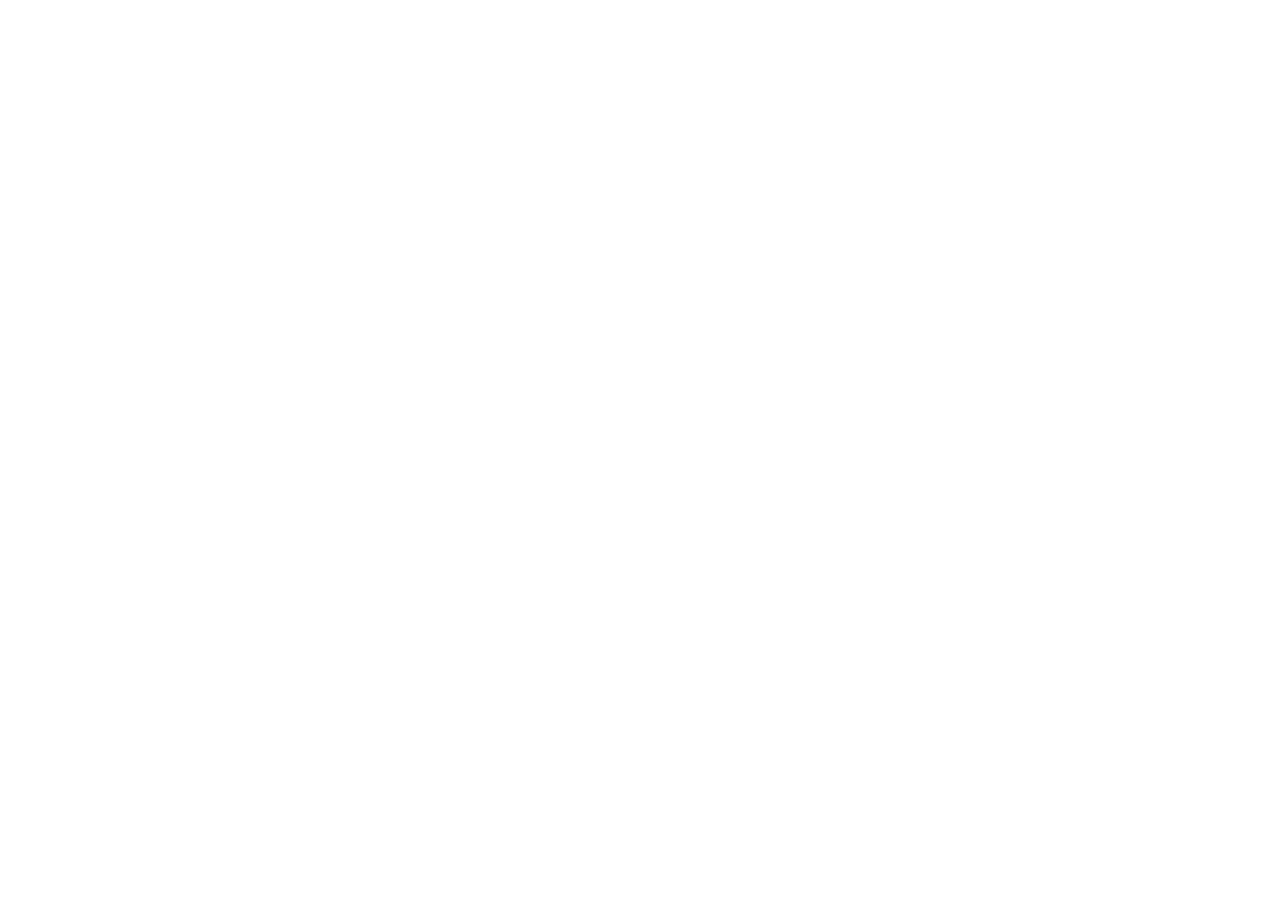
==== about.html @ 1dba8736 "Initial Commit" ====
<!DOCTYPE html>
<html lang="en">
<head>
    <meta charset="UTF-8">
    <meta http-equiv="X-UA-Compatible" content="IE=edge">
    <meta name="viewport" content="width=device-width, initial-scale=1.0">
    <title>Donate For Joy | About</title>
</head>
<body>
    
</body>
</html>
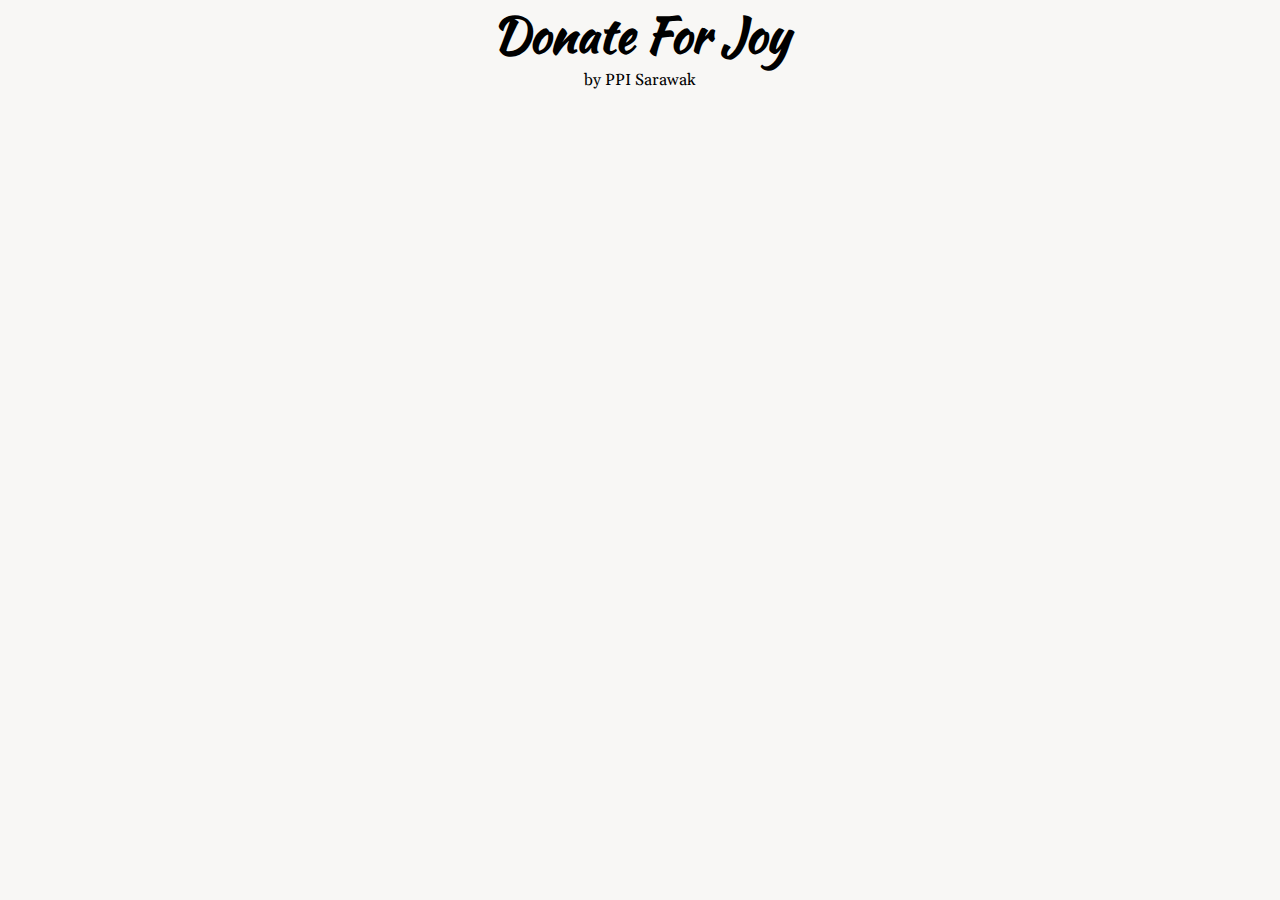
==== commit e54d1d8b: "Add images of Panti" ====
--- a/about.html
+++ b/about.html
@@ -5,8 +5,11 @@
     <meta http-equiv="X-UA-Compatible" content="IE=edge">
     <meta name="viewport" content="width=device-width, initial-scale=1.0">
     <title>Donate For Joy | About</title>
+    <link href='css/base.css' rel='stylesheet'>
+    <link href='css/about.css' rel='stylesheet'>
 </head>
 <body>
-    
+    <h1 class="title-text" id="about-title">Donate For Joy</h1>
+    <p id="main-subtitle-centered">by PPI Sarawak</p>
 </body>
 </html>--- a/css/base.css
+++ b/css/base.css
@@ -0,0 +1,88 @@
+@import url('https://fonts.googleapis.com/css2?family=Gelasio&family=Kaushan+Script&family=Montserrat&family=Rubik:ital,wght@0,400;1,600&display=swap');
+
+/*
+
+font-family: 'Kaushan Script', cursive;
+font-family: 'Montserrat', sans-serif;
+font-family: 'Rubik', sans-serif;
+*/
+
+* {
+    box-sizing: border-box;
+    background-color: #F8F7F5;
+    padding: 0;
+    margin: 0;
+}
+
+.title-text{
+    font-family: 'Kaushan Script', cursive;
+    font-size: 3rem;
+    margin-bottom: 0%;
+}
+
+h1, h2, h3, h4, h5, h6 {
+    font-family: "Rubik", sans-serif;
+}
+
+body {
+    font-family: "Georgia", serif;
+}
+
+a {
+    font-family: "Montserrat";
+}
+
+p {
+    font-family: 'Gelasio', serif;
+}
+
+.primary-color-bg {
+    color: #F8F7F5 !important; 
+}
+
+.secondary-color-bg {
+    color: #E5D3BB !important;
+}
+
+
+/******************
+    NAVIGATION
+******************/
+.header-bar {
+    display: flex;
+    justify-content: space-between;
+    background-color: transparent;
+    padding: 1rem;
+    align-items: center;
+    margin: 0.5rem 1rem;
+}
+
+.header-bar a {
+    text-decoration: none;
+    color: black;
+}
+
+.nav-bar div {
+    display: inline;
+    padding: 0 1.5rem;
+    font-size: 1.15rem;
+}
+
+.nav-bar div:nth-child(n+2) {
+    border-left: 1px solid #000;
+}
+
+.header-bar img {
+    width: 4.5%;
+    height: 4.5%;
+}
+
+
+
+
+
+
+
+
+
+
--- a/css/about.css
+++ b/css/about.css
@@ -0,0 +1,7 @@
+#about-title{
+    text-align: center;
+}
+
+#main-subtitle-centered{
+    text-align: center;
+}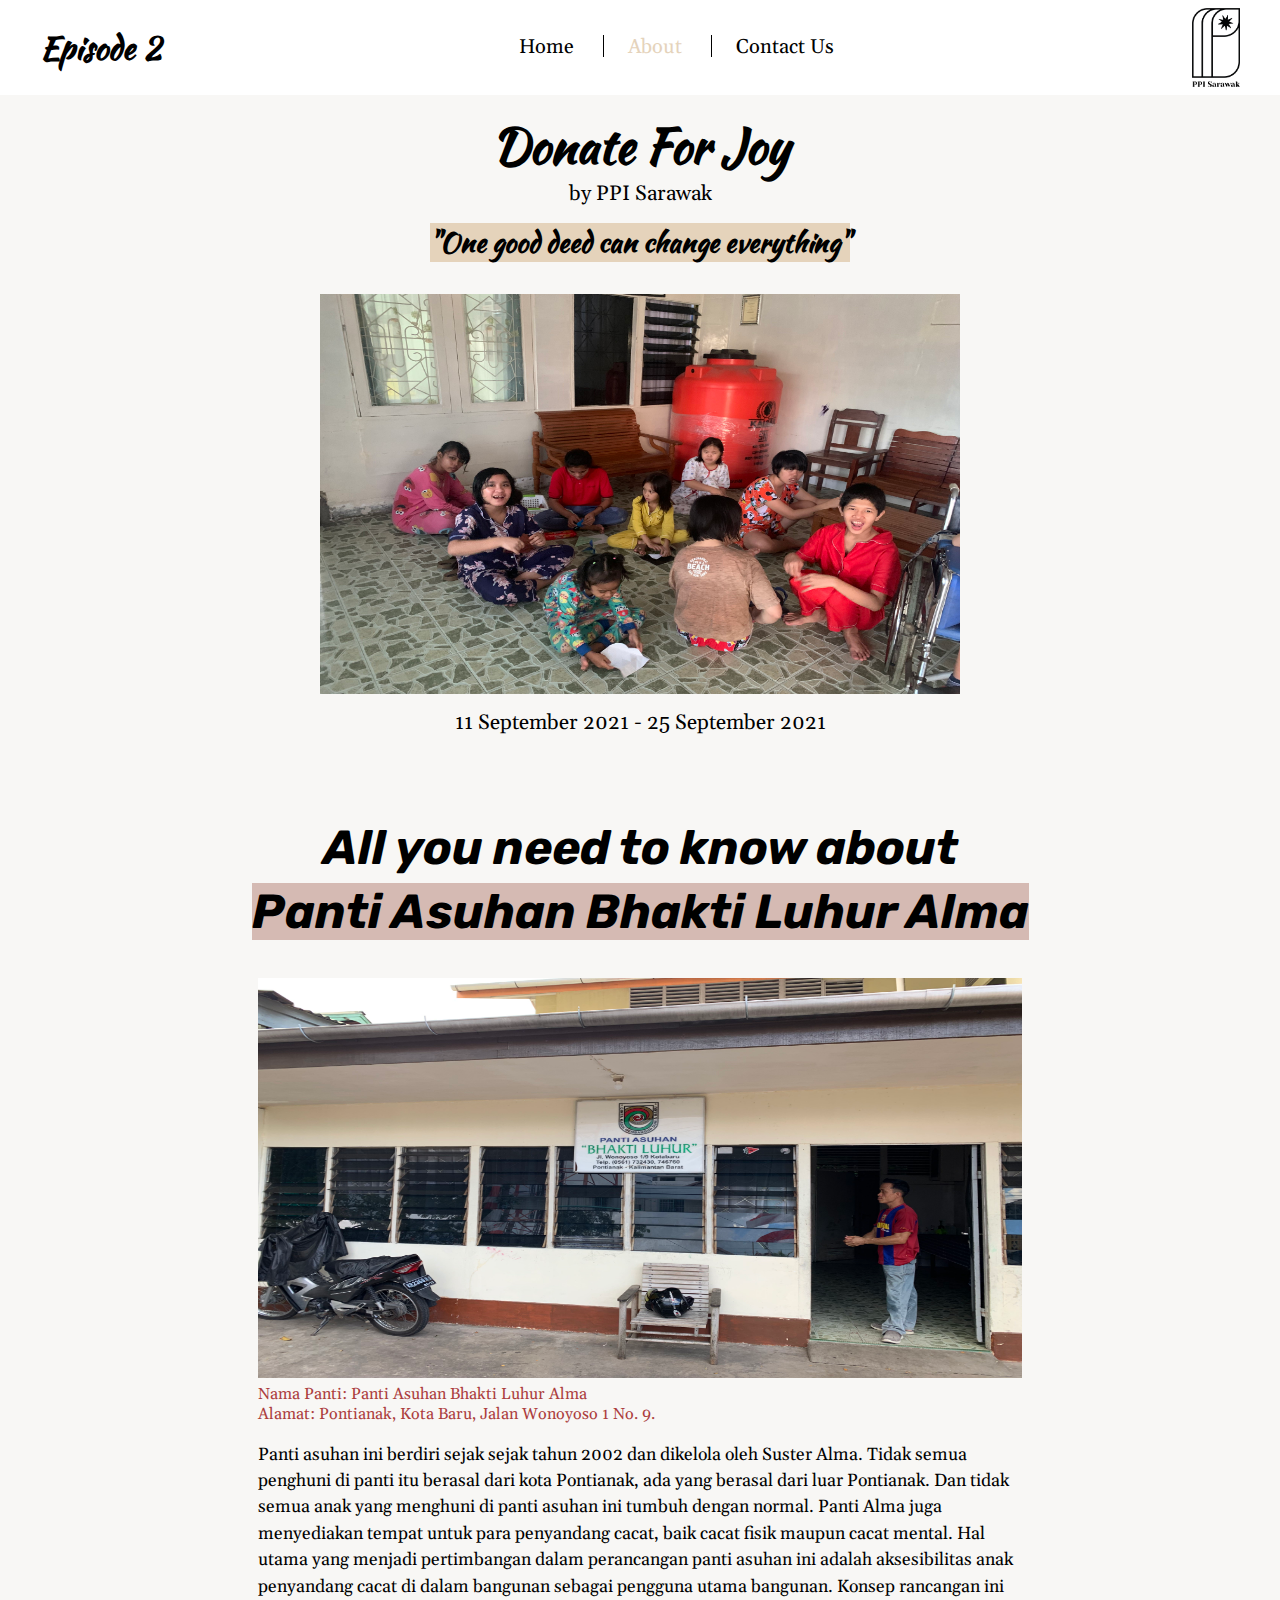
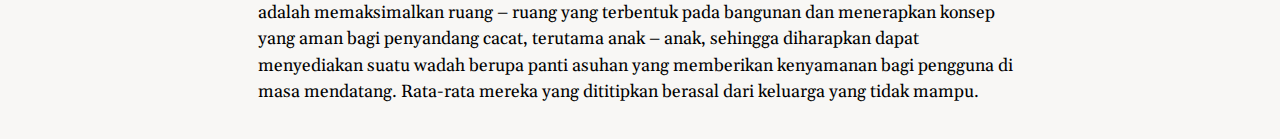
==== commit d5a2f938: "Added HTML files" ====
--- a/about.html
+++ b/about.html
@@ -7,9 +7,69 @@
     <title>Donate For Joy | About</title>
     <link href='css/base.css' rel='stylesheet'>
     <link href='css/about.css' rel='stylesheet'>
+    <script src="script/about_animation.js" defer></script>
+    <script src="https://code.jquery.com/jquery-3.6.0.min.js" integrity="sha256-/xUj+3OJU5yExlq6GSYGSHk7tPXikynS7ogEvDej/m4=" crossorigin="anonymous"></script>
 </head>
 <body>
-    <h1 class="title-text" id="about-title">Donate For Joy</h1>
-    <p id="main-subtitle-centered">by PPI Sarawak</p>
+    <div class="header-bar">
+        <h1><a class="title-text" href="index.html">Episode 2</a></h1>
+        <div class="nav-bar">
+            <div>
+                <a class="secondary-color-bg" href="index.html">Home</a>
+            </div>
+            <div>
+                <a href="about.html">About</a>
+            </div>
+            <div>
+                <a href="contactus.html">Contact Us</a>
+            </div>
+        </div>
+        <img src="images/Logo.png" alt="PPI Sarawak Logo">
+    </div>
+    
+    <h1 class="title-text" id="centered-title">Donate For Joy</h1>
+    <p class="main-subtitle-centered">by PPI Sarawak</p>
+    <h2 class="title-text" id="quotes-under-title">
+        <span class="animate-text">"One good deed can change everything"</span>
+    </h2>
+
+    <img src="images/4.jpg" alt="Foto anak" id="first-picture-cover-big"/>
+    <p class="main-subtitle-centered">11 September 2021 - 25 September 2021</p>
+
+    <h1 class="italize-text-centered">All you need to know about <br/> <span class="pop-hl">Panti Asuhan Bhakti Luhur Alma</span></h1>
+    <table>
+        <tr>
+            <td>
+                <img src="images/5.jpg" alt="Foto depan panti" id="second-picture-cover-wide"/>
+            </td>
+        </tr>
+        <tr>
+            <td>
+                <a href="https://www.google.com/maps/place/Panti+Asuhan+Anak+Bhakti+Luhur/@-0.0384866,109.3240895,15z/data=!4m5!3m4!1s0x0:0x2ab4a4f0e03dd369!8m2!3d-0.0385396!4d109.3241298" id="address-style">
+                    Nama Panti: Panti Asuhan Bhakti Luhur Alma<br/>Alamat: Pontianak, Kota Baru, Jalan Wonoyoso 1 No. 9.
+                </a>
+            </td>
+        </tr>
+        <tr>
+            <td>
+                <p>
+                Panti asuhan ini berdiri sejak sejak tahun 2002 dan dikelola oleh Suster Alma. Tidak semua penghuni di panti itu berasal dari kota Pontianak, ada yang berasal dari luar Pontianak. 
+                Dan tidak semua anak yang menghuni di panti asuhan ini tumbuh dengan normal. Panti Alma juga menyediakan tempat untuk para penyandang cacat, baik cacat fisik maupun cacat mental. 
+                Hal utama yang menjadi pertimbangan dalam perancangan panti asuhan ini adalah aksesibilitas anak penyandang cacat di dalam bangunan sebagai pengguna utama bangunan. 
+                Konsep rancangan ini adalah memaksimalkan ruang – ruang yang terbentuk pada bangunan dan menerapkan konsep yang aman bagi penyandang cacat, terutama anak – anak, sehingga diharapkan dapat 
+                menyediakan suatu wadah berupa panti asuhan yang memberikan kenyamanan bagi pengguna di masa mendatang. Rata-rata mereka yang dititipkan berasal dari keluarga yang tidak mampu.
+                </p>
+            </td>
+        </tr>
+    </table>
+
+    <script>
+        $(function() {
+            $(".nav-bar div:nth-child(2) a").addClass("secondary-color-bg");
+            $(".nav-bar div:last-child a").removeClass("secondary-color-bg");
+            $(".nav-bar div:first-child a").removeClass("secondary-color-bg");
+            $(".nav-bar div:last-child a").removeClass("secondary-color-bg");
+        });
+    </script>
 </body>
 </html>--- a/css/base.css
+++ b/css/base.css
@@ -14,6 +14,11 @@
     margin: 0;
 }
 
+html, body {
+    height: 100%;
+    width: 100%;
+}
+
 .title-text{
     font-family: 'Kaushan Script', cursive;
     font-size: 3rem;
@@ -28,12 +33,10 @@
     font-family: "Georgia", serif;
 }
 
-a {
-    font-family: "Montserrat";
-}
-
-p {
+p, a {
     font-family: 'Gelasio', serif;
+    /* line-height: 1.6;
+    word-spacing: 4px; */
 }
 
 .primary-color-bg {
@@ -44,28 +47,44 @@
     color: #E5D3BB !important;
 }
 
+.italize-text-centered{
+    text-align: center;
+    font-style: italic;
+    margin-top: 5rem;
+    font-size: 3rem;
+    line-height: 4rem;
+}
 
 /******************
     NAVIGATION
 ******************/
 .header-bar {
     display: flex;
+    display: -webkit-flex;
     justify-content: space-between;
-    background-color: transparent;
-    padding: 1rem;
+    background-color: #fff;
+    padding: 0.5rem 2.5rem ;
     align-items: center;
-    margin: 0.5rem 1rem;
+}
+
+.header-bar * {
+    background: transparent;
 }
 
 .header-bar a {
     text-decoration: none;
-    color: black;
+    color: #000;
+}
+
+.nav-bar a:hover {
+    color: #dbc9b1;
 }
 
 .nav-bar div {
     display: inline;
     padding: 0 1.5rem;
-    font-size: 1.15rem;
+    font-size: 1.25rem;
+    background: transparent;
 }
 
 .nav-bar div:nth-child(n+2) {
@@ -73,16 +92,78 @@
 }
 
 .header-bar img {
-    width: 4.5%;
-    height: 4.5%;
+    width: 4%;
+    height: 3%;
+    background: transparent;
+}
+
+.header-bar h1 a {
+    font-size: 2rem;
+}
+
+
+/******************
+HIGHLIGHT ANIMATION
+******************/
+.animate-text{
+    background-size: 200% 100%;
+    background-image: linear-gradient(to right, #F8F7F5 50%, #E5D3BB 50%);
+    -webkit-transition: background-position 1s;
+    -moz-transition: background-position 1s;
+    transition: background-position 1s;
+}
+
+.animate-text-scrolled{
+    background-position: -100% 0;
+}
+
+
+/******************
+MEDIA QUERIES
+******************/
+/* MOBILE HP */
+@media screen and (min-width: 320px) and (max-width: 480px)  {
+    .header-bar {
+        padding: 0.5rem 1rem;
+    }
+
+    .header-bar img {
+        width: 5%;
+        height: 5%;
+    }
+
+    .header-bar h1 a {
+        font-size: 1.5rem;
+    }
+
+    .nav-bar div {
+        font-size: 1rem;
+        padding: 0 0.8rem;
+    }
+
+}
+
+/* Tablet */
+@media screen and (min-width: 481px) and (max-width: 768px)  {
+    .header-bar {
+        padding: 0.5rem 1rem;
+    }
+
+    .header-bar img {
+        width: 4%;
+        height: 4%;
+    }
+
+    .header-bar h1 a {
+        font-size: 1.8rem;
+    }
+
+    .nav-bar div {
+        font-size: 1.1rem;
+        padding: 0 0.8rem;
+    }
 }
 
 
 
 
-
-
-
-
-
-
--- a/css/about.css
+++ b/css/about.css
@@ -1,7 +1,111 @@
-#about-title{
+.header-bar {
+    margin-bottom: 1rem;
+}
+
+#centered-title{
     text-align: center;
 }
 
-#main-subtitle-centered{
+.main-subtitle-centered{
     text-align: center;
+    font-size: 1.3rem;
+}
+
+#quotes-under-title{
+    font-size: 1.7rem;
+    text-align: center;
+    margin-top: 1rem;
+}
+
+.highlight-text{
+    background-color: #E5D3BB;
+}
+
+#first-picture-cover-big{
+    width: 50%;
+    height: 25rem;
+    display: block;
+    margin-left: auto;
+    margin-right: auto;
+    margin-top: 2rem;
+    margin-bottom: 1rem;
+}
+
+#second-picture-cover-wide{
+    width: 100%;
+    height: 25rem;
+}
+
+#address-style{
+    text-decoration: none;
+    color: #AC3E3E;
+    transition: ease-out 0.7s;
+}
+
+#address-style:hover {
+    color: #DABCA0;
+    transition: ease-in-out 0.5s;
+}
+
+table{
+    width: 60%;
+    margin: 2rem auto;
+}
+
+table p{
+    font-size: 1.1rem;
+    margin-top: 1rem;
+    line-height: 1.5;
+    margin-bottom: 2rem;
+}
+
+table tr:first-child td {
+    text-align: center;
+}
+
+.pop-hl{
+    background-size: 200% 100%;
+    background-position: -100% 0;
+    background-image: linear-gradient(to right, #F8F7F5 50%, #D5BAB3 50%);
+}
+
+/******************
+MEDIA QUERIES
+******************/
+/* MOBILE HP */
+@media screen and (min-width: 320px) and (max-width: 480px)  {
+    h1 {
+        font-size: 2rem !important;
+    }
+
+    h2 {
+        font-size: 1.5rem !important;
+    }
+
+    .italize-text-centered {
+        line-height: 3rem;
+    }
+
+    #first-picture-cover-big {
+        width: 350px;
+        height: 20rem;
+    }
+
+    #second-picture-cover-wide {
+        width: 380px;
+        height: 20rem;
+    }
+}
+
+/* Large Size Laptop */
+@media screen and (min-width: 1440px) {
+    #first-picture-cover-big {
+        width: 800px;
+        height: 30rem;
+    }
+
+    #second-picture-cover-wide {
+        width: 880px;
+        height: 30rem;
+    }
 }